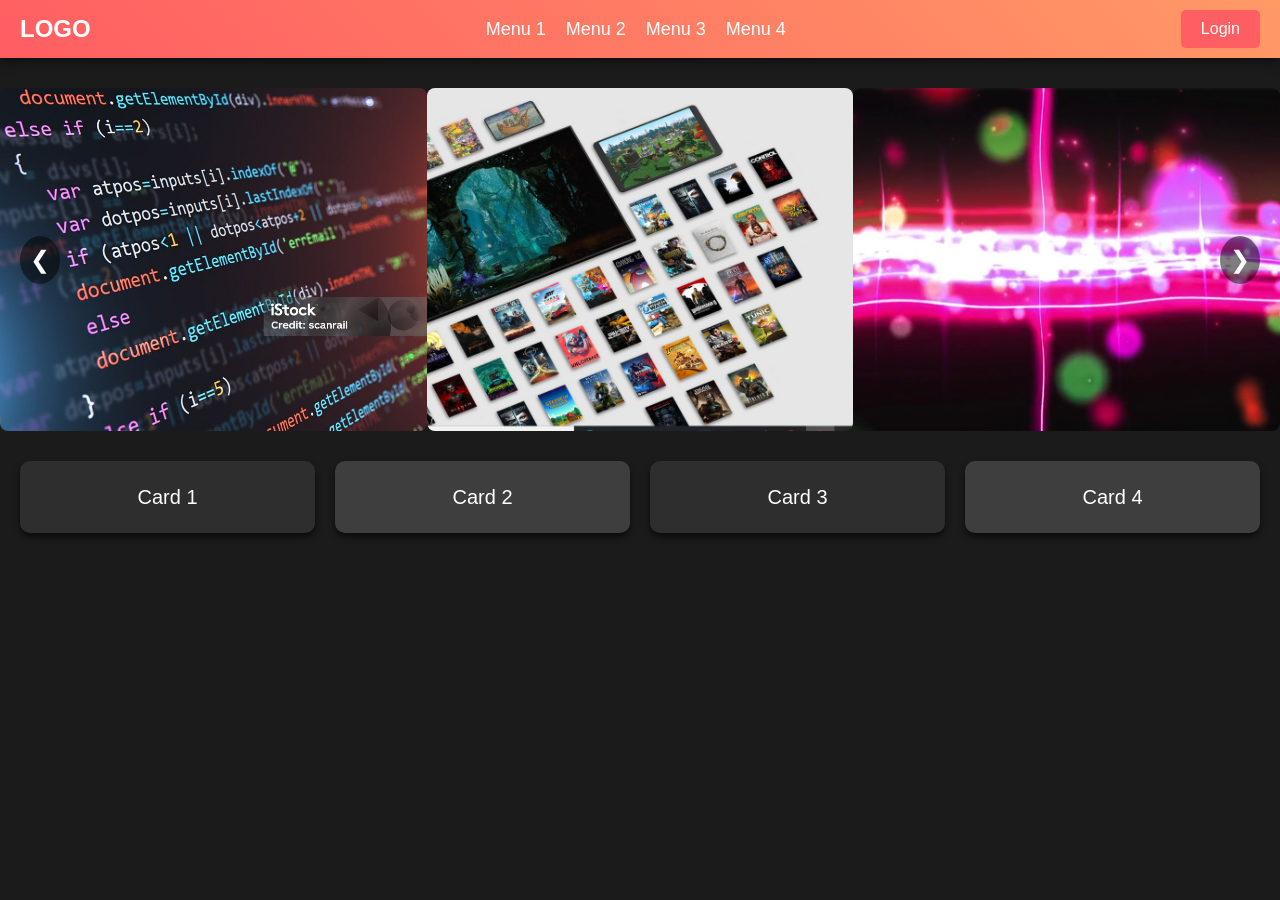
==== assets/index.html @ 78a41d08 "Prima versione frontend" ====
<!doctype html>
<html lang="it">
  <head>
    <meta charset="UTF-8" />
    <meta name="viewport" content="width=device-width, initial-scale=1.0" />
    <title>Index Page</title>
    <link rel="stylesheet" href="main.css" />
  </head>
  <script src="main.js"></script>
  <body>
    <!-- Navbar -->
    <nav class="navbar">
      <div class="logo">LOGO</div>
      <ul class="menu">
        <li><a href="#">Menu 1</a></li>
        <li><a href="#">Menu 2</a></li>
        <li><a href="#">Menu 3</a></li>
        <li><a href="#">Menu 4</a></li>
      </ul>
      <div class="nav-right">
        <button class="login-btn">Login</button>
        <button class="logout-btn">Logout</button>
      </div>
    </nav>

    <!-- Slider -->
    <section class="slider">
      <div class="slide-container">
        <div class="slide"><img src="img/image1.jpg" alt="Image 1" /></div>
        <div class="slide"><img src="img/image2.PNG" alt="Image 2" /></div>
        <div class="slide"><img src="img/image3.PNG" alt="Image 3" /></div>
        <div class="slide"><img src="img/image4.jpg" alt="Image 4" /></div>
        <div class="slide"><img src="img/image5.jpg" alt="Image 5" /></div>
      </div>
      <button class="prev">&#10094;</button>
      <button class="next">&#10095;</button>
    </section>

    <!-- Card Container -->
    <section class="card-container">
      <div class="card">Card 1</div>
      <div class="card">Card 2</div>
      <div class="card">Card 3</div>
      <div class="card">Card 4</div>
    </section>
  </body>
</html>
---- assets/main.css ----
/* Global Styles */
* {
    margin: 0;
    padding: 0;
    box-sizing: border-box;
    font-family: 'Arial', sans-serif;
}

body {
    background: #1b1b1b;
    color: #fff;
    line-height: 1.6;
}

/* Navbar */
.navbar {
    background: linear-gradient(45deg, #ff5e62, #ff9966);
    display: flex;
    justify-content: space-between;
    align-items: center;
    padding:10px 20px;
    box-shadow: 0 4px 10px rgba(0, 0, 0, 0.5);
}

.navbar .logo {
    font-size: 24px;
    font-weight: bold;
    color: #fff;
}

.navbar .menu {
    list-style: none;
    display: flex;
    gap: 20px;
}

.navbar .menu li a {
    text-decoration: none;
    color: #fff;
    font-size: 18px;
    transition: color 0.3s ease;
}

.navbar .menu li a:hover {
    color: #ff5e62;
}

.navbar .login-btn {
    background-color: #ff5e62;
    color: #fff;
    padding: 10px 20px;
    border: none;
    cursor: pointer;
    font-size: 16px;
    border-radius: 5px;
    transition: background 0.3s ease;
}

.navbar .login-btn:hover {
    background-color: #ff9966;
}

.navbar .logout-btn {
    background-color: #ff5e62;
    color: #fff;
    padding: 10px 20px;
    border: none;
    cursor: pointer;
    font-size: 16px;
    border-radius: 5px;
    transition: background 0.3s ease;
}

.navbar .logout-btn:hover {
    background-color: #ff9966;
}



/* Slider */
.slider {
    position: relative;
    max-width: 100%;
    overflow: hidden;
    margin-top: 30px;
}

.slide-container {
    display: flex;
    width: 100%; /* Ogni immagine occupa il 100% della larghezza */
    transition: transform 0.5s ease-in-out;
    margin: 0;
    padding: 0;
}

.slide {
    flex: 0 0 33.33%; /* Ogni immagine occupa un terzo della larghezza del contenitore */
    padding: 0;
}

img {
    width: 100%; /* Ogni immagine si adatta al suo contenitore */
    height: 100%;  /* Aggiungi questa riga per assicurarti che l'immagine abbia la stessa altezza */
    object-fit: cover; /* Mantieni l'aspetto corretto delle immagini */
    border-radius: 8px; /* Se vuoi aggiungere angoli arrotondati alle immagini */
}

.prev {
    left: 20px;
}

.next {
    right: 20px;
}

button.prev, button.next {
    position: absolute;
    top: 50%;
    transform: translateY(-50%);
    background-color: rgba(0, 0, 0, 0.5);
    color: #fff;
    border: none;
    padding: 10px;
    cursor: pointer;
    font-size: 24px;
    border-radius: 50%;
    transition: background-color 0.3s ease;
}

button.prev:hover, button.next:hover {
    background-color: rgba(0, 0, 0, 0.8);
}



/* Card Container */
.card-container {
    display: grid;
    grid-template-columns: repeat(4, 1fr);
    gap: 20px;
    padding: 30px 20px;
}

.card {
    background: #2e2e2e;
    padding: 20px;
    border-radius: 10px;
    text-align: center;
    font-size: 20px;
    color: #fff;
    box-shadow: 0 4px 6px rgba(0, 0, 0, 0.6);
    transition: transform 0.3s ease, background-color 0.3s ease;
}

.card:hover {
    transform: translateY(-10px);
    background-color: #ff5e62;
}

.card:nth-child(even) {
    background: #3e3e3e;
}

/* Media Queries */
@media screen and (max-width: 768px) {
    .navbar .menu {
        display: none;
    }

    .navbar .signup {
        margin-left: 10px;
    }

    .card-container {
        grid-template-columns: 1fr 1fr;
    }

    .slider img {
        max-height: 300px;
    }
}

@media screen and (max-width: 480px) {
    .card-container {
        grid-template-columns: 1fr;
    }

    .slider img {
        max-height: 200px;
    }

    .navbar .logo {
        font-size: 20px;
    }
}

.hidden {
    display: none;
}
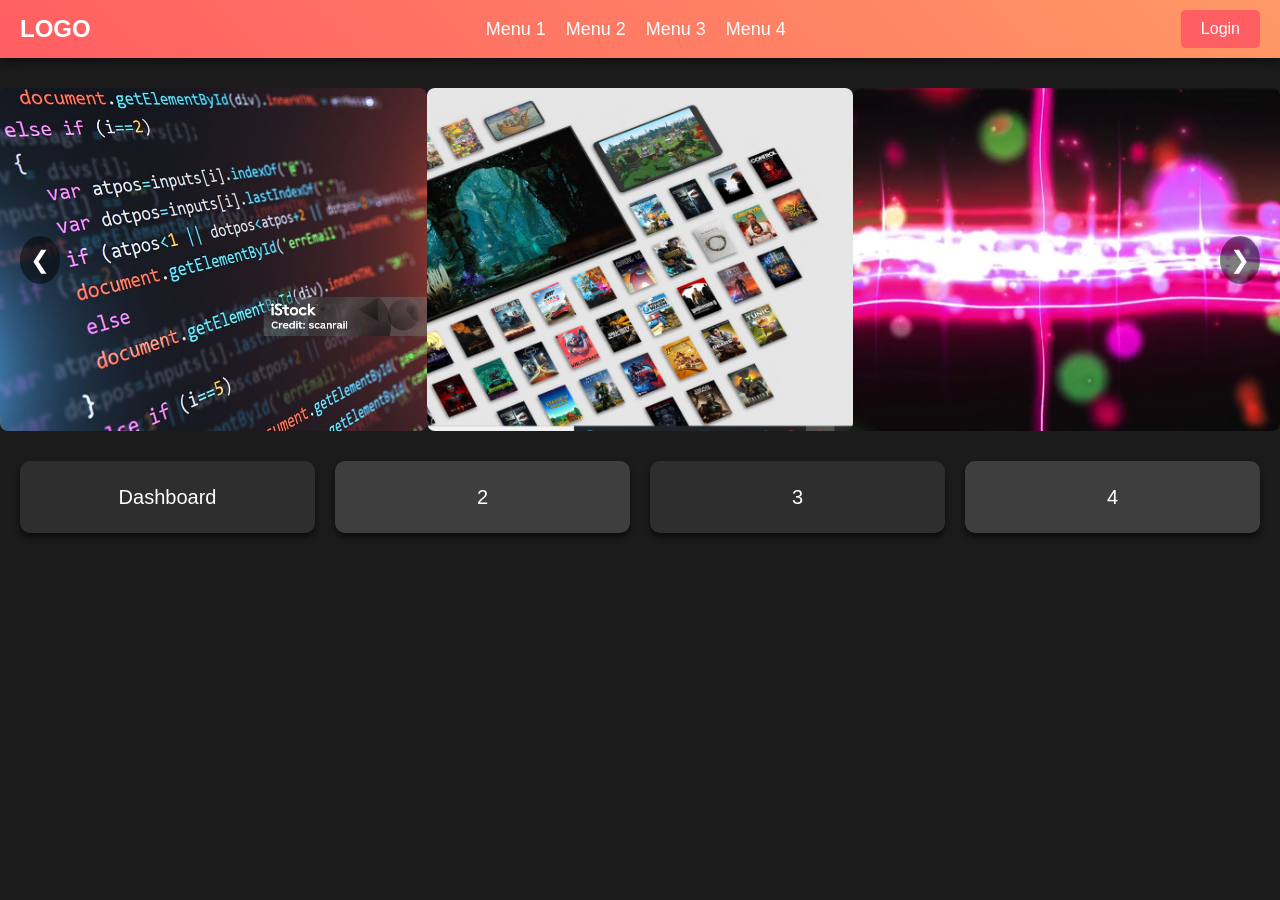
==== commit 265ca9a8: "feat: articoli form UI" ====
--- a/assets/index.html
+++ b/assets/index.html
@@ -38,10 +38,10 @@
 
     <!-- Card Container -->
     <section class="card-container">
-      <div class="card">Card 1</div>
-      <div class="card">Card 2</div>
-      <div class="card">Card 3</div>
-      <div class="card">Card 4</div>
+<div class="card" data-target="dashboard">Dashboard</div>
+<div class="card" data-target="articoli">2</div>
+<div class="card" data-target="utenti">3</div>
+<div class="card" data-target="statistiche">4</div>
     </section>
   </body>
 </html>
